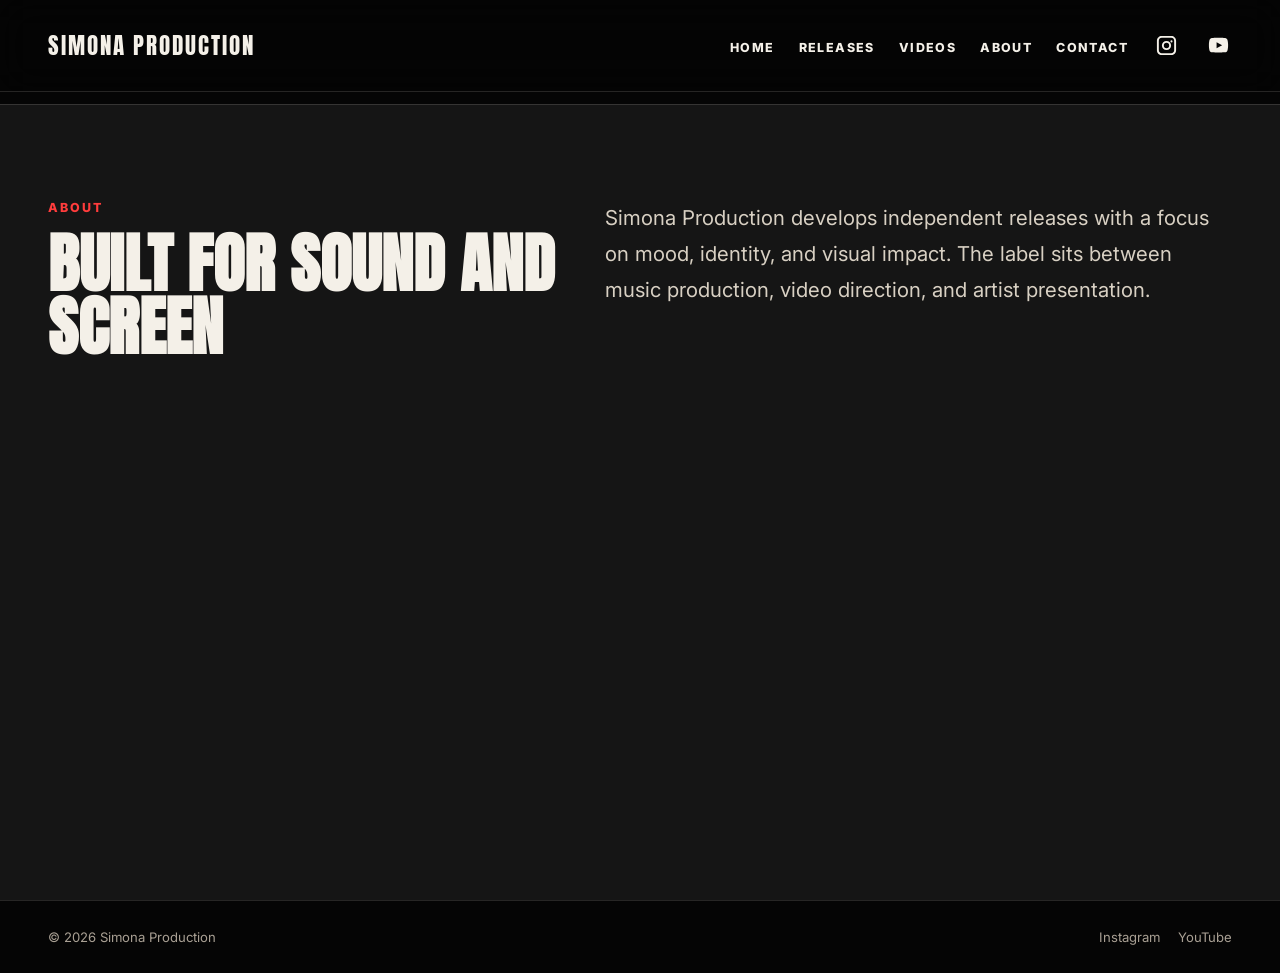
==== about.html @ a094ae77 "Made Child pages:Contact, About, Videos" ====
<!DOCTYPE html>
<html lang="en">
<head>
    <meta charset="UTF-8" />
    <meta name="viewport" content="width=device-width, initial-scale=1.0" />

    <title>About | Simona Production</title>

    <link rel="stylesheet" href="css/style.css">

    <link rel="preconnect" href="https://fonts.googleapis.com">
    <link rel="preconnect" href="https://fonts.gstatic.com" crossorigin>
    <link href="https://fonts.googleapis.com/css2?family=Anton&family=Inter:wght@300;400;500;600;700;800&display=swap" rel="stylesheet">
</head>

<body>
    <nav class="navbar">
        <a href="index.html" class="logo">SIMONA PRODUCTION</a>

        <ul class="nav-links">
            <li><a href="index.html">Home</a></li>
            <li><a href="videos.html">Releases</a></li>
            <li><a href="videos.html">Videos</a></li>
            <li><a href="about.html">About</a></li>
            <li><a href="contact.html">Contact</a></li>
            <li>
                <a href="https://www.instagram.com/simona_production24" target="_blank" class="social-link" aria-label="Instagram">
                    <svg viewBox="0 0 24 24" aria-hidden="true">
                        <path d="M7 2h10c2.8 0 5 2.2 5 5v10c0 2.8-2.2 5-5 5H7c-2.8 0-5-2.2-5-5V7c0-2.8 2.2-5 5-5Zm0 2c-1.7 0-3 1.3-3 3v10c0 1.7 1.3 3 3 3h10c1.7 0 3-1.3 3-3V7c0-1.7-1.3-3-3-3H7Zm5 3.2A4.8 4.8 0 1 1 12 16.8 4.8 4.8 0 0 1 12 7.2Zm0 2A2.8 2.8 0 1 0 12 14.8 2.8 2.8 0 0 0 12 9.2ZM17.2 6.6a1.1 1.1 0 1 1-1.1 1.1 1.1 1.1 0 0 1 1.1-1.1Z"/>
                    </svg>
                </a>
            </li>
            <li>
                <a href="https://www.youtube.com/@simonaproduction5566" target="_blank" class="social-link" aria-label="YouTube">
                    <svg viewBox="0 0 24 24" aria-hidden="true">
                        <path d="M21.6 7.2s-.2-1.5-.8-2.1c-.8-.8-1.7-.8-2.1-.9C15.8 4 12 4 12 4s-3.8 0-6.7.2c-.4.1-1.3.1-2.1.9-.6.6-.8 2.1-.8 2.1S2 9 2 10.8v1.7c0 1.8.4 3.6.4 3.6s.2 1.5.8 2.1c.8.8 1.9.8 2.4.9 1.7.2 6.4.2 6.4.2s3.8 0 6.7-.2c.4-.1 1.3-.1 2.1-.9.6-.6.8-2.1.8-2.1s.4-1.8.4-3.6v-1.7c0-1.8-.4-3.6-.4-3.6ZM10 14.8V8.7l5.8 3.1L10 14.8Z"/>
                    </svg>
                </a>
            </li>
        </ul>
    </nav>

    <main class="page-main">
        <section class="about-section page-section">
            <div>
                <p class="eyebrow">About</p>
                <h1>Built For Sound And Screen</h1>
            </div>
            <p>
                Simona Production develops independent releases with a focus on mood, identity, and visual impact. The label sits between music production, video direction, and artist presentation.
            </p>
        </section>
    </main>

    <footer class="footer">
        <p>© 2026 Simona Production</p>
        <div>
            <a href="https://www.instagram.com/simona_production24" target="_blank">Instagram</a>
            <a href="https://www.youtube.com/@simonaproduction5566" target="_blank">YouTube</a>
        </div>
    </footer>

    <script src="js/script.js"></script>
</body>
</html>
---- css/style.css ----
* {
    margin: 0;
    padding: 0;
    box-sizing: border-box;
}

html {
    scroll-behavior: smooth;
}

body {
    background: #050505;
    color: #f4f0e8;
    font-family: 'Inter', sans-serif;
    overflow-x: hidden;
}

a {
    color: inherit;
    text-decoration: none;
}

.navbar {
    position: fixed;
    top: 0;
    left: 0;
    z-index: 100;
    display: flex;
    align-items: center;
    justify-content: space-between;
    width: 100%;
    padding: 28px 48px;
    background: rgba(5, 5, 5, 0.78);
    border-bottom: 1px solid rgba(244, 240, 232, 0.14);
    backdrop-filter: blur(18px);
}

.logo {
    font-family: 'Anton', sans-serif;
    font-size: 1.45rem;
    letter-spacing: 2px;
    text-transform: uppercase;
    white-space: nowrap;
}

.nav-links {
    display: flex;
    align-items: center;
    justify-content: flex-end;
    gap: 24px;
    list-style: none;
}

.nav-links a {
    color: #f4f0e8;
    font-size: 0.78rem;
    font-weight: 800;
    letter-spacing: 1.4px;
    text-transform: uppercase;
    transition: color 0.25s ease, opacity 0.25s ease;
}

.nav-links a:hover {
    color: #ff3c3c;
}

.social-link {
    display: flex;
    align-items: center;
    justify-content: center;
    width: 28px;
    height: 28px;
}

.social-link svg {
    width: 23px;
    height: 23px;
    fill: currentColor;
}

.hero {
    position: relative;
    min-height: 100vh;
    display: flex;
    align-items: flex-end;
    padding: 160px 48px 70px;
    overflow: hidden;
}

.hero::after {
    content: "";
    position: absolute;
    inset: 0;
    z-index: 1;
    background:
        linear-gradient(90deg, rgba(5, 5, 5, 0.96) 0%, rgba(5, 5, 5, 0.68) 42%, rgba(5, 5, 5, 0.22) 100%),
        linear-gradient(0deg, rgba(5, 5, 5, 0.92) 0%, rgba(5, 5, 5, 0) 44%);
}

.hero-image {
    position: absolute;
    inset: 0;
    background-image: url('https://img.youtube.com/vi/JAlSBeFZCtg/maxresdefault.jpg');
    background-position: center;
    background-size: cover;
    filter: saturate(0.86) contrast(1.08);
    transform: scale(1.02);
    transition: opacity 0.35s ease, transform 0.7s ease;
}

.hero-image.is-changing {
    opacity: 0.42;
    transform: scale(1.05);
}

.hero-inner {
    position: relative;
    z-index: 2;
    display: grid;
    grid-template-columns: minmax(0, 1fr) minmax(360px, 560px);
    align-items: end;
    gap: 56px;
    width: 100%;
}

.hero-content {
    position: relative;
    max-width: 1100px;
}

.eyebrow {
    margin-bottom: 18px;
    color: #ff3c3c;
    font-size: 0.78rem;
    font-weight: 800;
    letter-spacing: 2px;
    text-transform: uppercase;
}

.hero h1 {
    max-width: 980px;
    font-family: 'Anton', sans-serif;
    font-size: 8.6rem;
    line-height: 0.88;
    text-transform: uppercase;
}

.hero-copy {
    max-width: 630px;
    margin-top: 28px;
    color: #d8d0c3;
    font-size: 1.12rem;
    line-height: 1.8;
}

.hero-actions {
    display: flex;
    flex-wrap: wrap;
    gap: 14px;
    margin-top: 34px;
}

.hero-preview {
    width: 100%;
    border: 1px solid rgba(244, 240, 232, 0.2);
    background: rgba(5, 5, 5, 0.72);
    box-shadow: 0 24px 80px rgba(0, 0, 0, 0.48);
    backdrop-filter: blur(18px);
}

.preview-frame {
    position: relative;
    width: 100%;
    aspect-ratio: 16 / 9;
    overflow: hidden;
    background: #000;
}

.preview-frame iframe {
    position: absolute;
    inset: 0;
    width: 100%;
    height: 100%;
    border: 0;
}

.preview-details {
    display: flex;
    align-items: flex-end;
    justify-content: space-between;
    gap: 20px;
    padding: 18px 18px 16px;
}

.preview-details span {
    color: #ff3c3c;
    font-size: 0.72rem;
    font-weight: 900;
    letter-spacing: 1.2px;
    text-transform: uppercase;
}

.preview-details h2 {
    margin-top: 6px;
    font-family: 'Anton', sans-serif;
    font-size: 2rem;
    line-height: 1;
    text-transform: uppercase;
}

.preview-details a {
    flex: 0 0 auto;
    color: #d8d0c3;
    font-size: 0.68rem;
    font-weight: 900;
    letter-spacing: 1px;
    text-transform: uppercase;
}

.preview-details a:hover {
    color: #ff3c3c;
}

.slider-controls {
    display: flex;
    align-items: center;
    justify-content: space-between;
    gap: 14px;
    padding: 0 18px 18px;
}

.slider-arrow,
.slider-dot {
    border: 1px solid rgba(244, 240, 232, 0.28);
    background: transparent;
    color: #f4f0e8;
    cursor: pointer;
    transition: background 0.25s ease, border-color 0.25s ease, color 0.25s ease;
}

.slider-arrow {
    display: flex;
    align-items: center;
    justify-content: center;
    width: 38px;
    height: 38px;
    font-size: 1.55rem;
    line-height: 1;
}

.slider-dots {
    display: flex;
    justify-content: center;
    gap: 8px;
}

.slider-dot {
    width: 34px;
    height: 4px;
    padding: 0;
    border-radius: 999px;
    font-size: 0;
}

.slider-arrow:hover,
.slider-dot:hover,
.slider-dot.is-active {
    background: #ff3c3c;
    border-color: #ff3c3c;
    color: #fff;
}

.btn {
    display: inline-flex;
    align-items: center;
    justify-content: center;
    min-height: 46px;
    padding: 0 22px;
    border: 1px solid #f4f0e8;
    font-size: 0.78rem;
    font-weight: 800;
    letter-spacing: 1.2px;
    text-transform: uppercase;
    transition: background 0.25s ease, color 0.25s ease, border-color 0.25s ease;
}

.btn-primary {
    background: #f4f0e8;
    color: #050505;
}

.btn-secondary {
    background: transparent;
    color: #f4f0e8;
}

.btn:hover {
    background: #ff3c3c;
    border-color: #ff3c3c;
    color: #fff;
}

.page-main {
    min-height: calc(100vh - 76px);
    padding-top: 104px;
    background: #050505;
}

.page-section {
    min-height: calc(100vh - 104px);
}

.statement-section {
    padding: 70px 48px;
    border-top: 1px solid rgba(244, 240, 232, 0.14);
    border-bottom: 1px solid rgba(244, 240, 232, 0.14);
    background: #f4f0e8;
    color: #050505;
}

.statement-section p {
    max-width: 1180px;
    font-family: 'Anton', sans-serif;
    font-size: 4.8rem;
    line-height: 1;
    text-transform: uppercase;
}

.songs-section {
    padding: 95px 48px 110px;
    background: #050505;
}

.section-header {
    display: flex;
    align-items: end;
    justify-content: space-between;
    gap: 28px;
    margin-bottom: 28px;
}

.section-header h1,
.section-header h2,
.about-section h1,
.about-section h2,
.contact-section h1,
.contact-section h2 {
    font-family: 'Anton', sans-serif;
    font-size: 4rem;
    line-height: 0.98;
    text-transform: uppercase;
}

.filter-row {
    display: flex;
    flex-wrap: wrap;
    gap: 10px;
    margin-bottom: 34px;
}

.filter-row span {
    padding: 8px 13px;
    border: 1px solid rgba(244, 240, 232, 0.22);
    color: #d8d0c3;
    font-size: 0.72rem;
    font-weight: 800;
    letter-spacing: 1px;
    text-transform: uppercase;
}

.songs-grid {
    display: grid;
    grid-template-columns: repeat(3, minmax(0, 1fr));
    gap: 18px;
}

.song-card {
    position: relative;
    min-height: 430px;
    overflow: hidden;
    border: 1px solid rgba(244, 240, 232, 0.12);
    background: #111;
}

.song-card img {
    width: 100%;
    height: 100%;
    min-height: 430px;
    object-fit: cover;
    display: block;
    filter: saturate(0.9) contrast(1.05);
    transition: transform 0.45s ease, filter 0.45s ease;
}

.song-card::after {
    content: "";
    position: absolute;
    inset: 0;
    background: linear-gradient(180deg, rgba(5, 5, 5, 0.04), rgba(5, 5, 5, 0.92));
}

.song-info {
    position: absolute;
    left: 22px;
    right: 22px;
    bottom: 22px;
    z-index: 2;
}

.song-info span {
    color: #ff3c3c;
    font-size: 0.72rem;
    font-weight: 800;
    letter-spacing: 1.2px;
    text-transform: uppercase;
}

.song-info h3 {
    margin-top: 8px;
    font-family: 'Anton', sans-serif;
    font-size: 2.2rem;
    line-height: 1;
    text-transform: uppercase;
}

.play-button {
    position: absolute;
    top: 18px;
    right: 18px;
    z-index: 2;
    display: flex;
    align-items: center;
    justify-content: center;
    width: 64px;
    height: 64px;
    border: 1px solid rgba(244, 240, 232, 0.65);
    border-radius: 50%;
    color: #f4f0e8;
    font-size: 0.68rem;
    font-weight: 900;
    letter-spacing: 1px;
    text-transform: uppercase;
}

.song-card:hover img {
    transform: scale(1.08);
    filter: saturate(1.15) contrast(1.15);
}

.about-section {
    display: grid;
    grid-template-columns: minmax(0, 0.9fr) minmax(0, 1.1fr);
    gap: 44px;
    padding: 95px 48px;
    background: #151515;
    border-top: 1px solid rgba(244, 240, 232, 0.14);
}

.about-section p:last-child {
    color: #d8d0c3;
    font-size: 1.28rem;
    line-height: 1.75;
}

.contact-section {
    padding: 95px 48px;
    background: #f4f0e8;
    color: #050505;
}

.contact-section .eyebrow {
    color: #b91717;
}

.contact-section h1,
.contact-section h2 {
    max-width: 900px;
    margin-bottom: 30px;
}

.contact-section .btn-primary {
    background: #050505;
    color: #f4f0e8;
    border-color: #050505;
}

.footer {
    display: flex;
    align-items: center;
    justify-content: space-between;
    gap: 24px;
    padding: 28px 48px;
    border-top: 1px solid rgba(244, 240, 232, 0.14);
    color: #a9a094;
    font-size: 0.82rem;
}

.footer div {
    display: flex;
    gap: 18px;
}

.footer a:hover {
    color: #ff3c3c;
}

@media (max-width: 980px) {
    .navbar {
        align-items: flex-start;
        flex-direction: column;
        padding: 22px;
    }

    .nav-links {
        justify-content: flex-start;
        gap: 16px;
    }

    .page-main {
        padding-top: 150px;
    }

    .hero {
        padding: 190px 22px 56px;
    }

    .hero-inner {
        grid-template-columns: 1fr;
        gap: 34px;
    }

    .hero h1 {
        font-size: 5.2rem;
    }

    .hero-preview {
        max-width: 680px;
    }

    .statement-section,
    .songs-section,
    .about-section,
    .contact-section,
    .footer {
        padding-left: 22px;
        padding-right: 22px;
    }

    .statement-section p {
        font-size: 3rem;
    }

    .songs-grid,
    .about-section {
        grid-template-columns: 1fr;
    }
}

@media (max-width: 560px) {
    .nav-links a {
        font-size: 0.68rem;
    }

    .page-main {
        padding-top: 170px;
    }

    .hero h1 {
        font-size: 3.8rem;
    }

    .section-header {
        display: block;
    }

    .section-header h1,
    .section-header h2,
    .about-section h1,
    .about-section h2,
    .contact-section h1,
    .contact-section h2 {
        font-size: 2.8rem;
    }

    .song-card,
    .song-card img {
        min-height: 340px;
    }

    .preview-details {
        align-items: flex-start;
        flex-direction: column;
        gap: 12px;
    }

    .slider-controls {
        gap: 10px;
    }

    .slider-dot {
        width: 26px;
    }

    .footer {
        align-items: flex-start;
        flex-direction: column;
    }
}
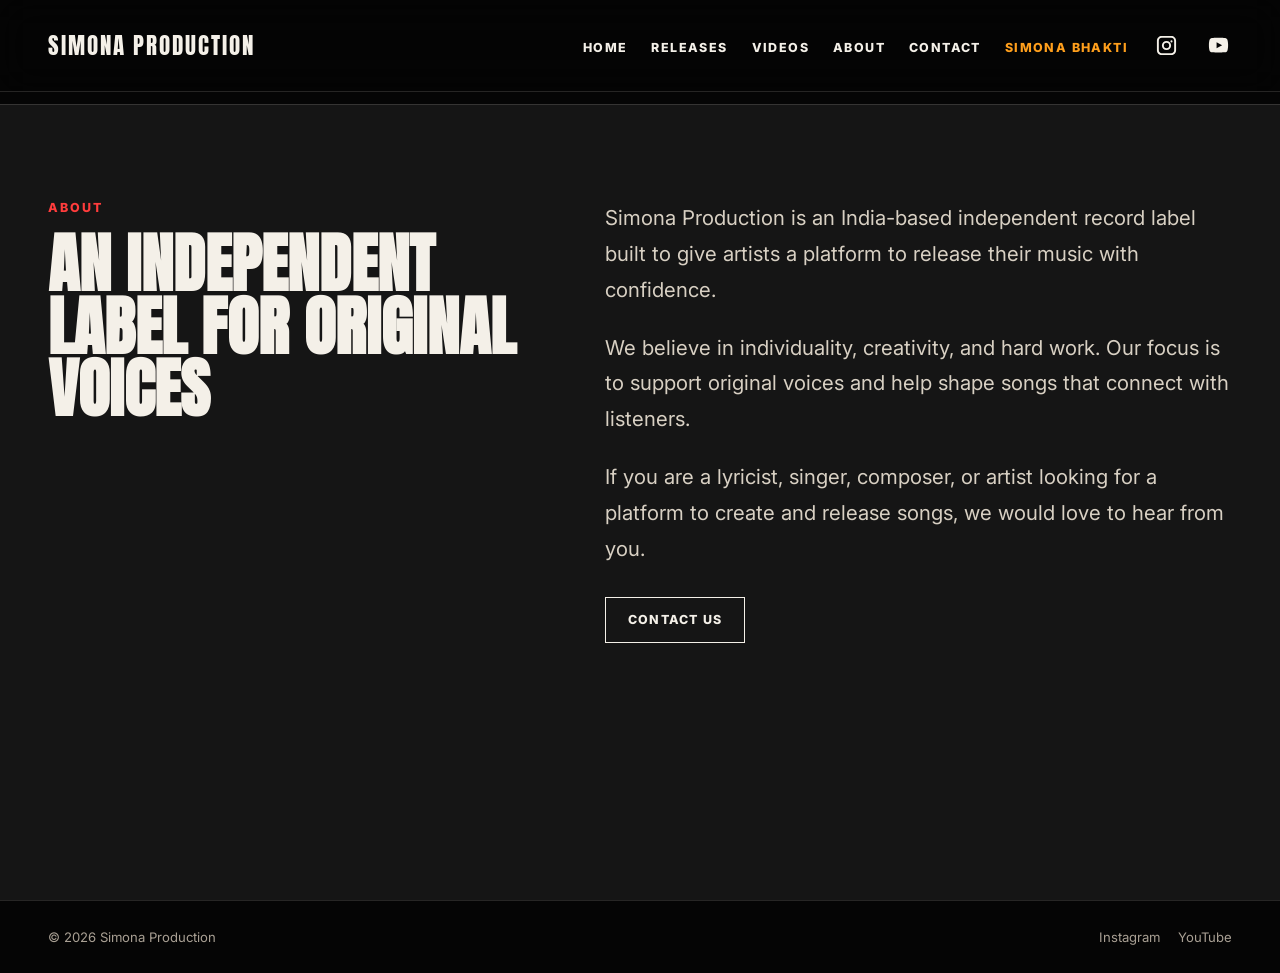
==== commit 3ee3c867: "Contact and simona bhakti addition" ====
--- a/about.html
+++ b/about.html
@@ -23,6 +23,7 @@
             <li><a href="videos.html">Videos</a></li>
             <li><a href="about.html">About</a></li>
             <li><a href="contact.html">Contact</a></li>
+            <li><a href="bhakti.html" class="bhakti-nav-link">Simona Bhakti</a></li>
             <li>
                 <a href="https://www.instagram.com/simona_production24" target="_blank" class="social-link" aria-label="Instagram">
                     <svg viewBox="0 0 24 24" aria-hidden="true">
@@ -44,11 +45,24 @@
         <section class="about-section page-section">
             <div>
                 <p class="eyebrow">About</p>
-                <h1>Built For Sound And Screen</h1>
+                <h1>An Independent Label For Original Voices</h1>
             </div>
-            <p>
-                Simona Production develops independent releases with a focus on mood, identity, and visual impact. The label sits between music production, video direction, and artist presentation.
-            </p>
+
+            <div class="about-copy">
+                <p>
+                    Simona Production is an India-based independent record label built to give artists a platform to release their music with confidence.
+                </p>
+
+                <p>
+                    We believe in individuality, creativity, and hard work. Our focus is to support original voices and help shape songs that connect with listeners.
+                </p>
+
+                <p>
+                    If you are a lyricist, singer, composer, or artist looking for a platform to create and release songs, we would love to hear from you.
+                </p>
+
+                <a href="contact.html" class="btn btn-secondary">Contact Us</a>
+            </div>
         </section>
     </main>
 
--- a/css/style.css
+++ b/css/style.css
@@ -62,6 +62,14 @@
 
 .nav-links a:hover {
     color: #ff3c3c;
+}
+
+.bhakti-nav-link {
+    color: #ff9f1c !important;
+}
+
+.bhakti-nav-link:hover {
+    color: #f6c15b !important;
 }
 
 .social-link {
@@ -310,6 +318,42 @@
     min-height: calc(100vh - 104px);
 }
 
+.bhakti-promo {
+    background: #140804;
+    border-top: 1px solid rgba(246, 193, 91, 0.3);
+    border-bottom: 1px solid rgba(246, 193, 91, 0.16);
+}
+
+.bhakti-promo a {
+    display: flex;
+    align-items: center;
+    justify-content: space-between;
+    gap: 24px;
+    padding: 24px 48px;
+    color: #fff3df;
+}
+
+.bhakti-promo span {
+    color: #f6c15b;
+    font-size: 0.72rem;
+    font-weight: 900;
+    letter-spacing: 1.4px;
+    text-transform: uppercase;
+}
+
+.bhakti-promo strong {
+    font-family: 'Anton', sans-serif;
+    font-size: 2rem;
+    font-weight: 400;
+    line-height: 1;
+    text-align: right;
+    text-transform: uppercase;
+}
+
+.bhakti-promo a:hover strong {
+    color: #ff9f1c;
+}
+
 .statement-section {
     padding: 70px 48px;
     border-top: 1px solid rgba(244, 240, 232, 0.14);
@@ -462,6 +506,20 @@
     line-height: 1.75;
 }
 
+.about-copy {
+    color: #d8d0c3;
+    font-size: 1.28rem;
+    line-height: 1.75;
+}
+
+.about-copy p {
+    margin-bottom: 22px;
+}
+
+.about-copy .btn {
+    margin-top: 8px;
+}
+
 .contact-section {
     padding: 95px 48px;
     background: #f4f0e8;
@@ -478,10 +536,54 @@
     margin-bottom: 30px;
 }
 
+.contact-details {
+    display: grid;
+    grid-template-columns: repeat(2, minmax(0, 1fr));
+    gap: 18px;
+    max-width: 900px;
+    margin-bottom: 28px;
+}
+
+.contact-item {
+    padding: 22px;
+    border: 1px solid rgba(5, 5, 5, 0.16);
+    background: rgba(5, 5, 5, 0.04);
+}
+
+.contact-item span {
+    display: block;
+    margin-bottom: 10px;
+    color: #b91717;
+    font-size: 0.72rem;
+    font-weight: 900;
+    letter-spacing: 1.2px;
+    text-transform: uppercase;
+}
+
+.contact-item a,
+.contact-item p {
+    color: #050505;
+    font-size: 1.15rem;
+    font-weight: 800;
+    line-height: 1.35;
+    overflow-wrap: anywhere;
+}
+
+.contact-actions {
+    display: flex;
+    flex-wrap: wrap;
+    gap: 14px;
+}
+
 .contact-section .btn-primary {
     background: #050505;
     color: #f4f0e8;
     border-color: #050505;
+}
+
+.contact-section .btn-secondary {
+    border-color: #050505;
+    color: #050505;
 }
 
 .footer {
@@ -504,6 +606,118 @@
     color: #ff3c3c;
 }
 
+.bhakti-page {
+    background: #070402;
+    color: #fff3df;
+}
+
+.bhakti-navbar {
+    background: rgba(7, 4, 2, 0.82);
+    border-bottom-color: rgba(246, 193, 91, 0.22);
+}
+
+.bhakti-navbar .nav-links a:hover {
+    color: #f6c15b;
+}
+
+.bhakti-hero {
+    position: relative;
+    display: flex;
+    align-items: flex-end;
+    min-height: 100vh;
+    padding: 160px 48px 76px;
+    overflow: hidden;
+    background-image:
+        linear-gradient(90deg, rgba(7, 4, 2, 0.96) 0%, rgba(27, 13, 5, 0.76) 43%, rgba(27, 13, 5, 0.26) 100%),
+        linear-gradient(0deg, rgba(7, 4, 2, 0.94) 0%, rgba(7, 4, 2, 0) 46%),
+        url('../assets/simona-bhakti-hero.png');
+    background-position: center;
+    background-size: cover;
+}
+
+.bhakti-hero-content {
+    position: relative;
+    z-index: 2;
+    max-width: 920px;
+}
+
+.bhakti-hero .eyebrow {
+    color: #f6c15b;
+}
+
+.bhakti-hero h1 {
+    font-family: 'Anton', sans-serif;
+    font-size: 8.2rem;
+    line-height: 0.9;
+    text-transform: uppercase;
+}
+
+.bhakti-hero p:not(.eyebrow) {
+    max-width: 670px;
+    margin-top: 28px;
+    color: #ffe3b8;
+    font-size: 1.16rem;
+    line-height: 1.8;
+}
+
+.bhakti-releases-section {
+    padding: 95px 48px 110px;
+    background:
+        linear-gradient(180deg, #140804 0%, #070402 100%);
+    border-top: 1px solid rgba(246, 193, 91, 0.22);
+}
+
+.bhakti-releases-section .eyebrow,
+.bhakti-page .song-info span {
+    color: #f6c15b;
+}
+
+.bhakti-page .song-card {
+    border-color: rgba(246, 193, 91, 0.18);
+    background: #1b0d05;
+}
+
+.bhakti-page .song-card::after {
+    background: linear-gradient(180deg, rgba(7, 4, 2, 0.04), rgba(7, 4, 2, 0.94));
+}
+
+.bhakti-page .play-button {
+    border-color: rgba(246, 193, 91, 0.72);
+    color: #fff3df;
+}
+
+.bhakti-page .song-card:hover .play-button {
+    background: #f6c15b;
+    border-color: #f6c15b;
+    color: #070402;
+}
+
+.bhakti-page .btn-primary {
+    background: #f6c15b;
+    border-color: #f6c15b;
+    color: #070402;
+}
+
+.bhakti-page .btn-secondary {
+    border-color: #f6c15b;
+    color: #fff3df;
+}
+
+.bhakti-page .btn:hover {
+    background: #ff8a00;
+    border-color: #ff8a00;
+    color: #070402;
+}
+
+.bhakti-footer {
+    background: #050201;
+    border-top-color: rgba(246, 193, 91, 0.18);
+}
+
+.bhakti-footer a:hover {
+    color: #f6c15b;
+}
+
 @media (max-width: 980px) {
     .navbar {
         align-items: flex-start;
@@ -539,9 +753,12 @@
 
     .statement-section,
     .songs-section,
+    .bhakti-releases-section,
     .about-section,
     .contact-section,
-    .footer {
+    .footer,
+    .bhakti-promo a,
+    .bhakti-hero {
         padding-left: 22px;
         padding-right: 22px;
     }
@@ -554,6 +771,23 @@
     .about-section {
         grid-template-columns: 1fr;
     }
+
+    .bhakti-promo a {
+        align-items: flex-start;
+        flex-direction: column;
+    }
+
+    .bhakti-promo strong {
+        text-align: left;
+    }
+
+    .bhakti-hero {
+        padding-top: 190px;
+    }
+
+    .bhakti-hero h1 {
+        font-size: 5.2rem;
+    }
 }
 
 @media (max-width: 560px) {
@@ -567,6 +801,14 @@
 
     .hero h1 {
         font-size: 3.8rem;
+    }
+
+    .bhakti-promo strong {
+        font-size: 1.55rem;
+    }
+
+    .bhakti-hero h1 {
+        font-size: 3.9rem;
     }
 
     .section-header {
@@ -582,6 +824,14 @@
         font-size: 2.8rem;
     }
 
+    .contact-details {
+        grid-template-columns: 1fr;
+    }
+
+    .contact-actions .btn {
+        width: 100%;
+    }
+
     .song-card,
     .song-card img {
         min-height: 340px;
